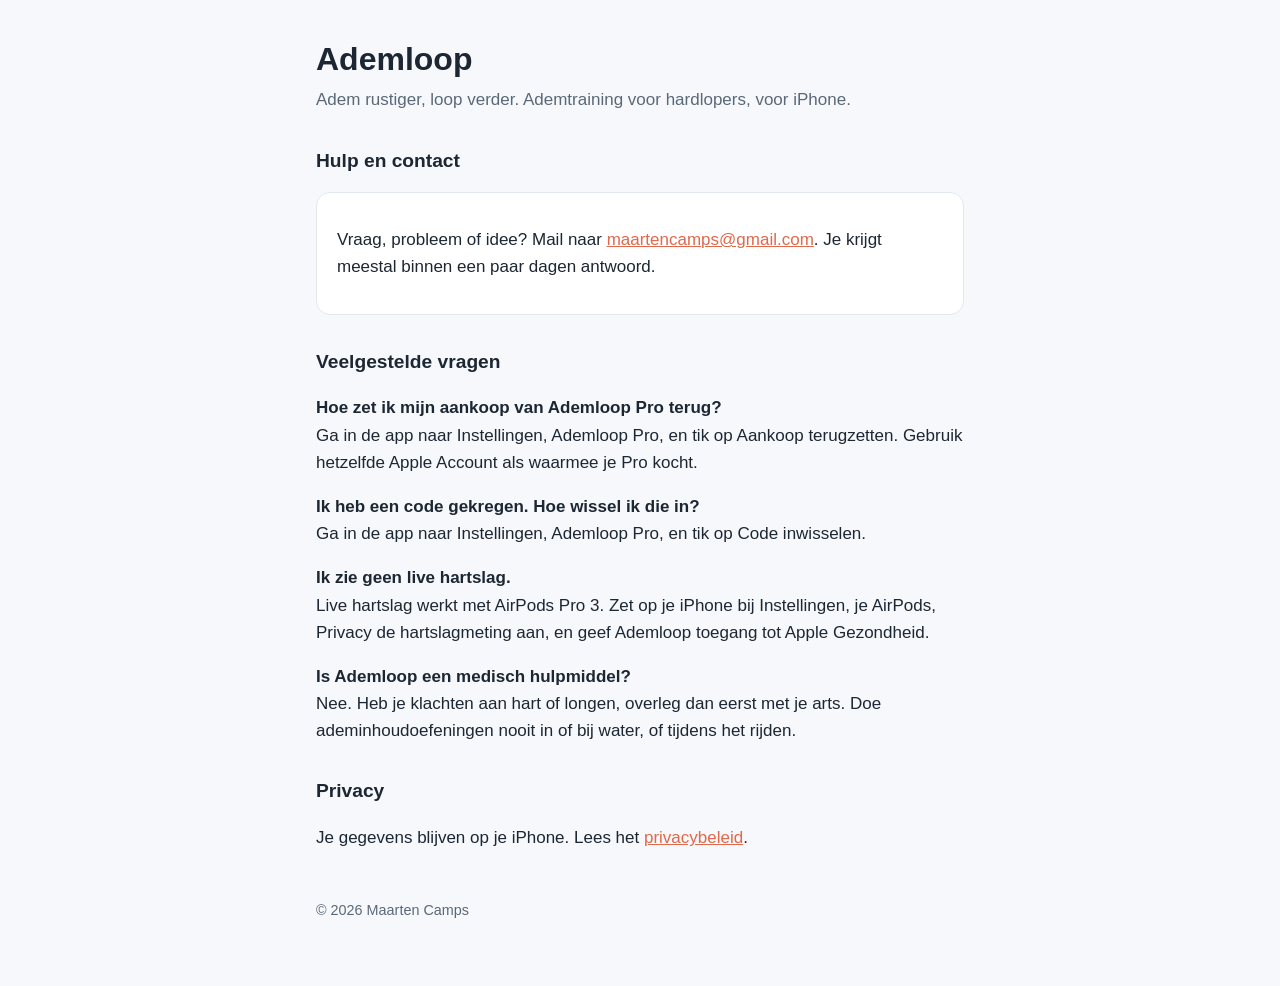
==== ademloop/index.html @ c96862b3 "Ademloop: supportpagina, privacybeleid en app-ads.txt Co-Authored-By: Claude Opus 5.5 <noreply@anthr" ====
<!doctype html>
<html lang="nl">
<head>
<meta charset="utf-8">
<meta name="viewport" content="width=device-width, initial-scale=1">
<title>Ademloop – ademtraining voor hardlopers</title>
<meta name="description" content="Ademloop is een iPhone-app voor ademtraining voor hardlopers. Hulp, vragen en contact.">
<link rel="stylesheet" href="style.css">
</head>
<body>
<main>
<h1>Ademloop</h1>
<p class="sub">Adem rustiger, loop verder. Ademtraining voor hardlopers, voor iPhone.</p>

<h2>Hulp en contact</h2>
<div class="card">
<p>Vraag, probleem of idee? Mail naar <a href="mailto:maartencamps@gmail.com">maartencamps@gmail.com</a>. Je krijgt meestal binnen een paar dagen antwoord.</p>
</div>

<h2>Veelgestelde vragen</h2>
<p><strong>Hoe zet ik mijn aankoop van Ademloop Pro terug?</strong><br>
Ga in de app naar Instellingen, Ademloop Pro, en tik op Aankoop terugzetten. Gebruik hetzelfde Apple Account als waarmee je Pro kocht.</p>

<p><strong>Ik heb een code gekregen. Hoe wissel ik die in?</strong><br>
Ga in de app naar Instellingen, Ademloop Pro, en tik op Code inwisselen.</p>

<p><strong>Ik zie geen live hartslag.</strong><br>
Live hartslag werkt met AirPods Pro 3. Zet op je iPhone bij Instellingen, je AirPods, Privacy de hartslagmeting aan, en geef Ademloop toegang tot Apple Gezondheid.</p>

<p><strong>Is Ademloop een medisch hulpmiddel?</strong><br>
Nee. Heb je klachten aan hart of longen, overleg dan eerst met je arts. Doe ademinhoudoefeningen nooit in of bij water, of tijdens het rijden.</p>

<h2>Privacy</h2>
<p>Je gegevens blijven op je iPhone. Lees het <a href="privacy/">privacybeleid</a>.</p>

<footer>© 2026 Maarten Camps</footer>
</main>
</body>
</html>
---- ademloop/style.css ----
:root{--bg:#f6f8fb;--fg:#1d2733;--muted:#5b6878;--accent:#e0684b;--card:#ffffff;--line:#e3e8ef}
@media (prefers-color-scheme:dark){:root{--bg:#141821;--fg:#e8edf3;--muted:#a2adbb;--accent:#f08a6c;--card:#1c2230;--line:#2b3343}}
*{box-sizing:border-box}
body{margin:0;background:var(--bg);color:var(--fg);font:17px/1.6 -apple-system,BlinkMacSystemFont,"Segoe UI",Roboto,sans-serif}
main{max-width:680px;margin:0 auto;padding:40px 16px 64px}
h1{font-size:2rem;line-height:1.2;margin:0 0 8px}
h2{font-size:1.2rem;margin:32px 0 8px}
p,li{color:var(--fg)}
.sub{color:var(--muted);margin:0 0 24px}
a{color:var(--accent)}
.card{background:var(--card);border:1px solid var(--line);border-radius:14px;padding:16px 20px;margin:16px 0}
footer{margin-top:48px;color:var(--muted);font-size:.9rem}
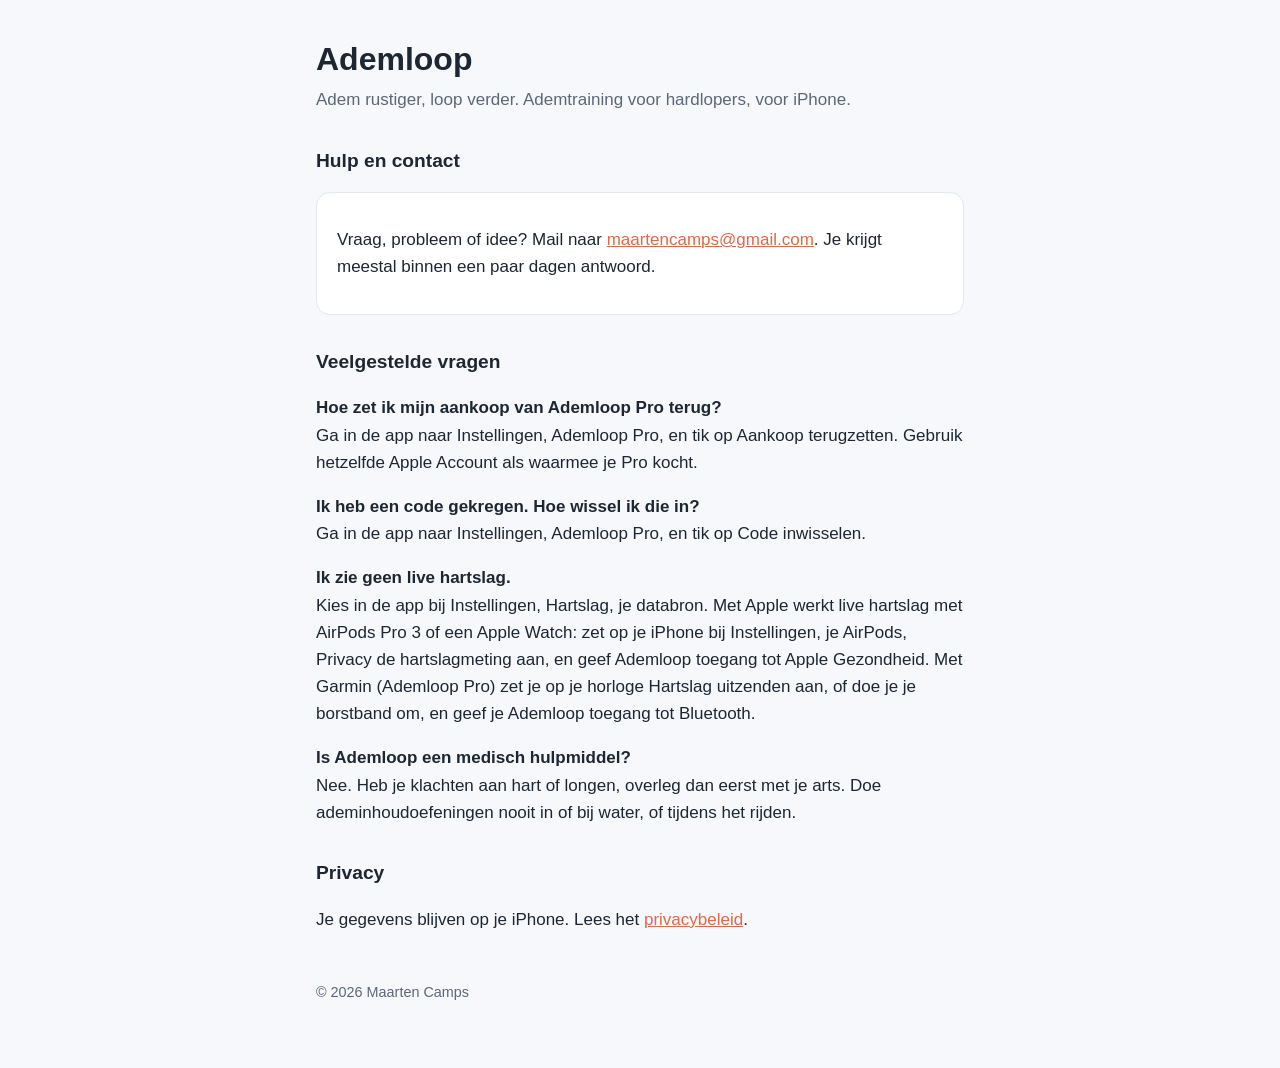
==== commit 02087f84: "Garmin-hartslag via Bluetooth en beloningsvideo's in FAQ en privacybeleid Co-Authored-By: Claude Opu" ====
--- a/ademloop/index.html
+++ b/ademloop/index.html
@@ -25,7 +25,7 @@
 Ga in de app naar Instellingen, Ademloop Pro, en tik op Code inwisselen.</p>
 
 <p><strong>Ik zie geen live hartslag.</strong><br>
-Live hartslag werkt met AirPods Pro 3. Zet op je iPhone bij Instellingen, je AirPods, Privacy de hartslagmeting aan, en geef Ademloop toegang tot Apple Gezondheid.</p>
+Kies in de app bij Instellingen, Hartslag, je databron. Met Apple werkt live hartslag met AirPods Pro 3 of een Apple Watch: zet op je iPhone bij Instellingen, je AirPods, Privacy de hartslagmeting aan, en geef Ademloop toegang tot Apple Gezondheid. Met Garmin (Ademloop Pro) zet je op je horloge Hartslag uitzenden aan, of doe je je borstband om, en geef je Ademloop toegang tot Bluetooth.</p>
 
 <p><strong>Is Ademloop een medisch hulpmiddel?</strong><br>
 Nee. Heb je klachten aan hart of longen, overleg dan eerst met je arts. Doe ademinhoudoefeningen nooit in of bij water, of tijdens het rijden.</p>
